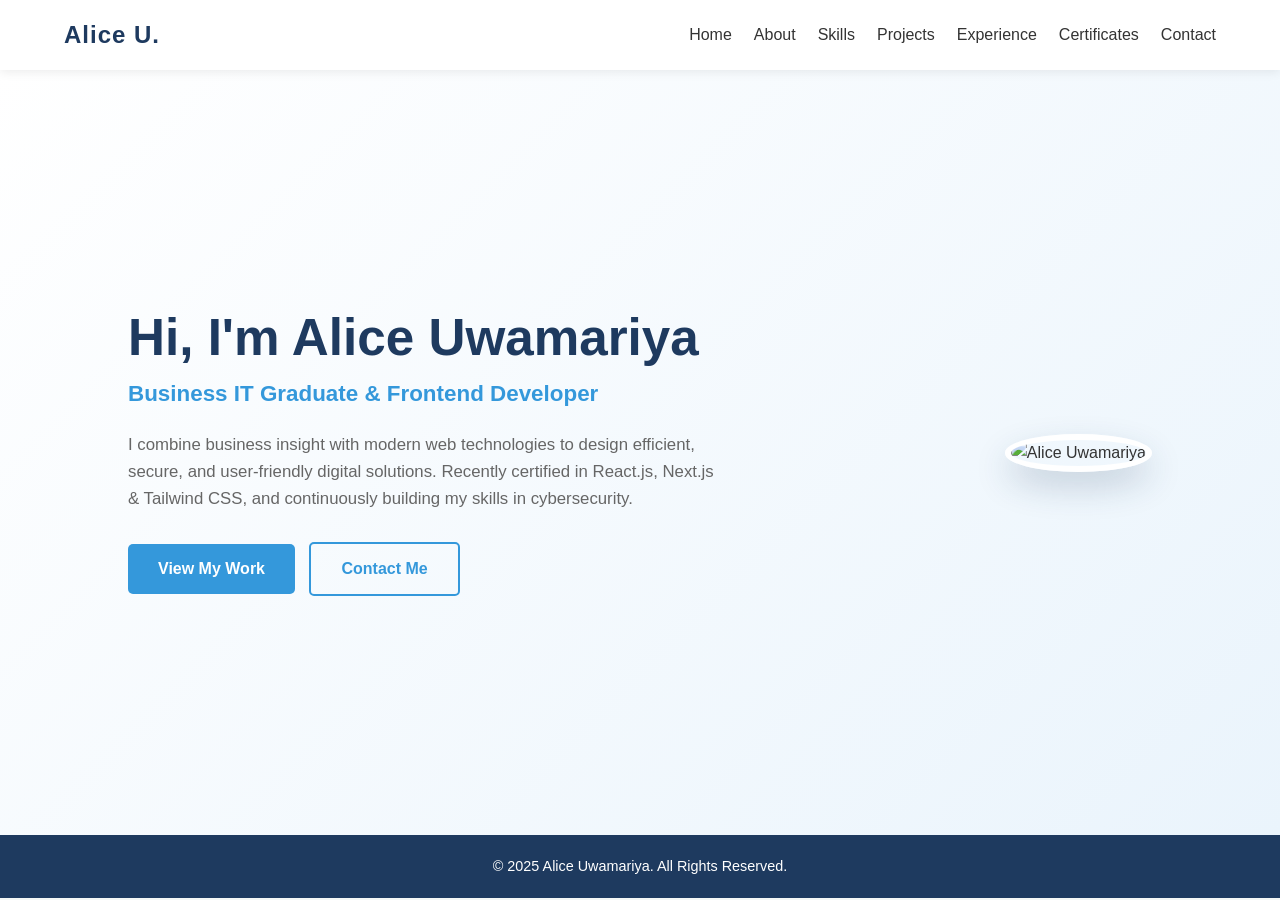
==== index.html @ c63d182c "Add files via upload" ====
<!DOCTYPE html>
<html lang="en">
<head>
    <meta charset="UTF-8">
    <meta name="viewport" content="width=device-width, initial-scale=1.0">
    <title>Alice Uwamariya | Home</title>
    <link rel="stylesheet" href="style.css">
    <style>
        #hero {
            display: flex;
            align-items: center;
            justify-content: space-between;
            gap: 40px;
            min-height: 85vh;
            background: linear-gradient(135deg, #ffffff 0%, #eaf4fc 100%);
        }
        .hero-text { max-width: 600px; }
        .hero-text h1 { font-size: 3.2rem; margin-bottom: 10px; line-height: 1.1; }
        .hero-text h2 {
            font-size: 1.4rem; color: var(--accent);
            margin-bottom: 20px; font-weight: 600;
        }
        .hero-text p { color: var(--muted); margin-bottom: 30px; font-size: 1.05rem; }
        .hero-image img {
            width: 320px; height: 320px; border-radius: 50%;
            object-fit: cover; border: 6px solid var(--white);
            box-shadow: 0 15px 35px rgba(30,58,95,0.2);
        }
        @media (max-width: 768px) {
            #hero { flex-direction: column-reverse; text-align: center; }
            .hero-text h1 { font-size: 2.3rem; }
            .hero-image img { width: 220px; height: 220px; margin-bottom: 20px; }
        }
    </style>
</head>
<body>

    <nav>
        <a href="index.html" class="logo">Alice U.</a>
        <ul>
            <li><a href="index.html">Home</a></li>
            <li><a href="about.html">About</a></li>
            <li><a href="skills.html">Skills</a></li>
            <li><a href="projects.html">Projects</a></li>
            <li><a href="experience.html">Experience</a></li>
            <li><a href="certificates.html">Certificates</a></li>
            <li><a href="contact.html">Contact</a></li>
        </ul>
    </nav>

    <section id="hero">
        <div class="hero-text">
            <h1>Hi, I'm Alice Uwamariya</h1>
            <h2>Business IT Graduate & Frontend Developer</h2>
            <p>
                I combine business insight with modern web technologies to design
                efficient, secure, and user-friendly digital solutions. Recently
                certified in React.js, Next.js & Tailwind CSS, and continuously
                building my skills in cybersecurity.
            </p>
            <a href="projects.html" class="btn">View My Work</a>
            <a href="contact.html" class="btn btn-outline" style="margin-left:10px;">Contact Me</a>
        </div>
        <div class="hero-image">
            <img src="images/alice-photo.jpg" alt="Alice Uwamariya">
        </div>
    </section>

    <footer>
        <p>&copy; 2025 Alice Uwamariya. All Rights Reserved.</p>
    </footer>

    <script src="js/script.js"></script>
</body>
</html>
---- style.css ----
/* ===== css/style.css ===== */
* {
    margin: 0;
    padding: 0;
    box-sizing: border-box;
    font-family: 'Segoe UI', Tahoma, Geneva, Verdana, sans-serif;
}

:root {
    --primary: #1e3a5f;
    --accent: #3498db;
    --accent-dark: #2980b9;
    --bg: #f4f7f6;
    --white: #ffffff;
    --text: #333;
    --muted: #666;
}

body {
    background: var(--bg);
    color: var(--text);
    line-height: 1.6;
}

/* ===== NAVBAR ===== */
nav {
    background: var(--white);
    padding: 1rem 5%;
    display: flex;
    justify-content: space-between;
    align-items: center;
    box-shadow: 0 2px 10px rgba(0,0,0,0.08);
    position: sticky;
    top: 0;
    z-index: 1000;
}

nav .logo {
    font-size: 1.5rem;
    font-weight: 800;
    color: var(--primary);
    text-decoration: none;
    letter-spacing: 1px;
}

nav ul {
    list-style: none;
    display: flex;
    gap: 22px;
}

nav ul li a {
    text-decoration: none;
    color: var(--text);
    font-weight: 500;
    transition: color 0.3s;
    padding-bottom: 4px;
}

nav ul li a:hover,
nav ul li a.active {
    color: var(--accent);
    border-bottom: 2px solid var(--accent);
}

/* ===== SECTIONS ===== */
section {
    padding: 80px 10%;
    min-height: calc(100vh - 140px);
}

h1, h2, h3 { color: var(--primary); }

h2.page-title {
    font-size: 2.5rem;
    text-align: center;
    margin-bottom: 50px;
    position: relative;
}

h2.page-title::after {
    content: '';
    display: block;
    width: 60px;
    height: 4px;
    background: var(--accent);
    margin: 15px auto 0;
    border-radius: 2px;
}

/* ===== BUTTON ===== */
.btn {
    display: inline-block;
    padding: 12px 30px;
    background: var(--accent);
    color: var(--white);
    text-decoration: none;
    border-radius: 5px;
    font-weight: 600;
    transition: background 0.3s, transform 0.3s;
}

.btn:hover {
    background: var(--accent-dark);
    transform: translateY(-2px);
}

.btn-outline {
    background: transparent;
    border: 2px solid var(--accent);
    color: var(--accent);
}

.btn-outline:hover {
    background: var(--accent);
    color: var(--white);
}

/* ===== FOOTER ===== */
footer {
    text-align: center;
    padding: 20px;
    background: var(--primary);
    color: var(--white);
    font-size: 0.9rem;
}

/* ===== UTILITIES ===== */
.container { max-width: 1100px; margin: 0 auto; }
.grid-2 { display: grid; grid-template-columns: repeat(auto-fit, minmax(300px, 1fr)); gap: 30px; }
.grid-3 { display: grid; grid-template-columns: repeat(auto-fit, minmax(280px, 1fr)); gap: 30px; }

/* ===== RESPONSIVE ===== */
@media (max-width: 768px) {
    nav { flex-direction: column; gap: 12px; }
    nav ul { flex-wrap: wrap; justify-content: center; gap: 12px; font-size: 0.9rem; }
    section { padding: 50px 6%; }
    h2.page-title { font-size: 2rem; }
}
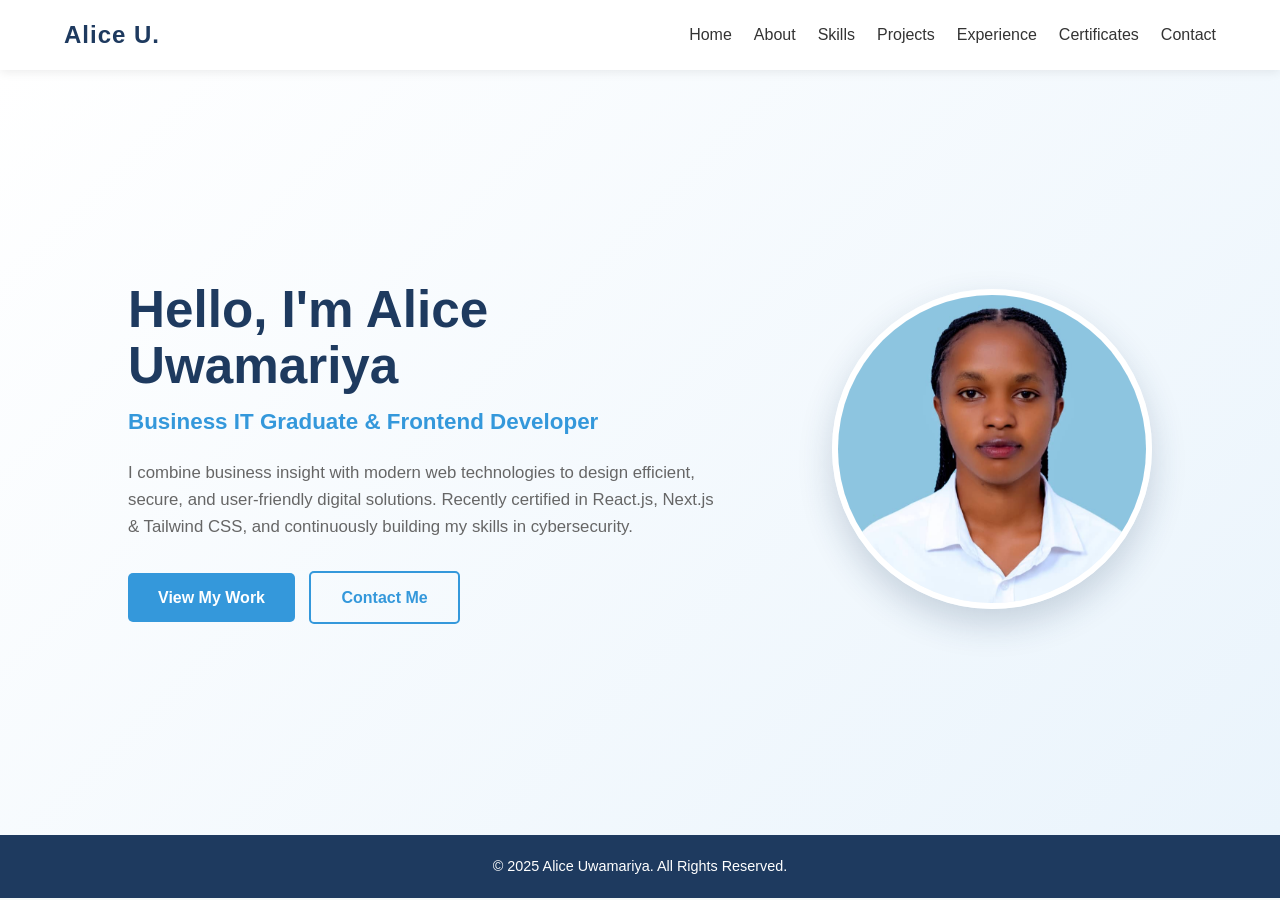
==== commit 30322bfc: "Modify hero section content and image Updated hero section text and image source." ====
--- a/index.html
+++ b/index.html
@@ -50,7 +50,7 @@
 
     <section id="hero">
         <div class="hero-text">
-            <h1>Hi, I'm Alice Uwamariya</h1>
+            <h1>Hello, I'm Alice Uwamariya</h1>
             <h2>Business IT Graduate & Frontend Developer</h2>
             <p>
                 I combine business insight with modern web technologies to design
@@ -62,7 +62,7 @@
             <a href="contact.html" class="btn btn-outline" style="margin-left:10px;">Contact Me</a>
         </div>
         <div class="hero-image">
-            <img src="images/alice-photo.jpg" alt="Alice Uwamariya">
+            <img src="Alice-photo.jpg" alt="Alice Uwamariya">
         </div>
     </section>
 
@@ -72,4 +72,4 @@
 
     <script src="js/script.js"></script>
 </body>
-</html>+</html>
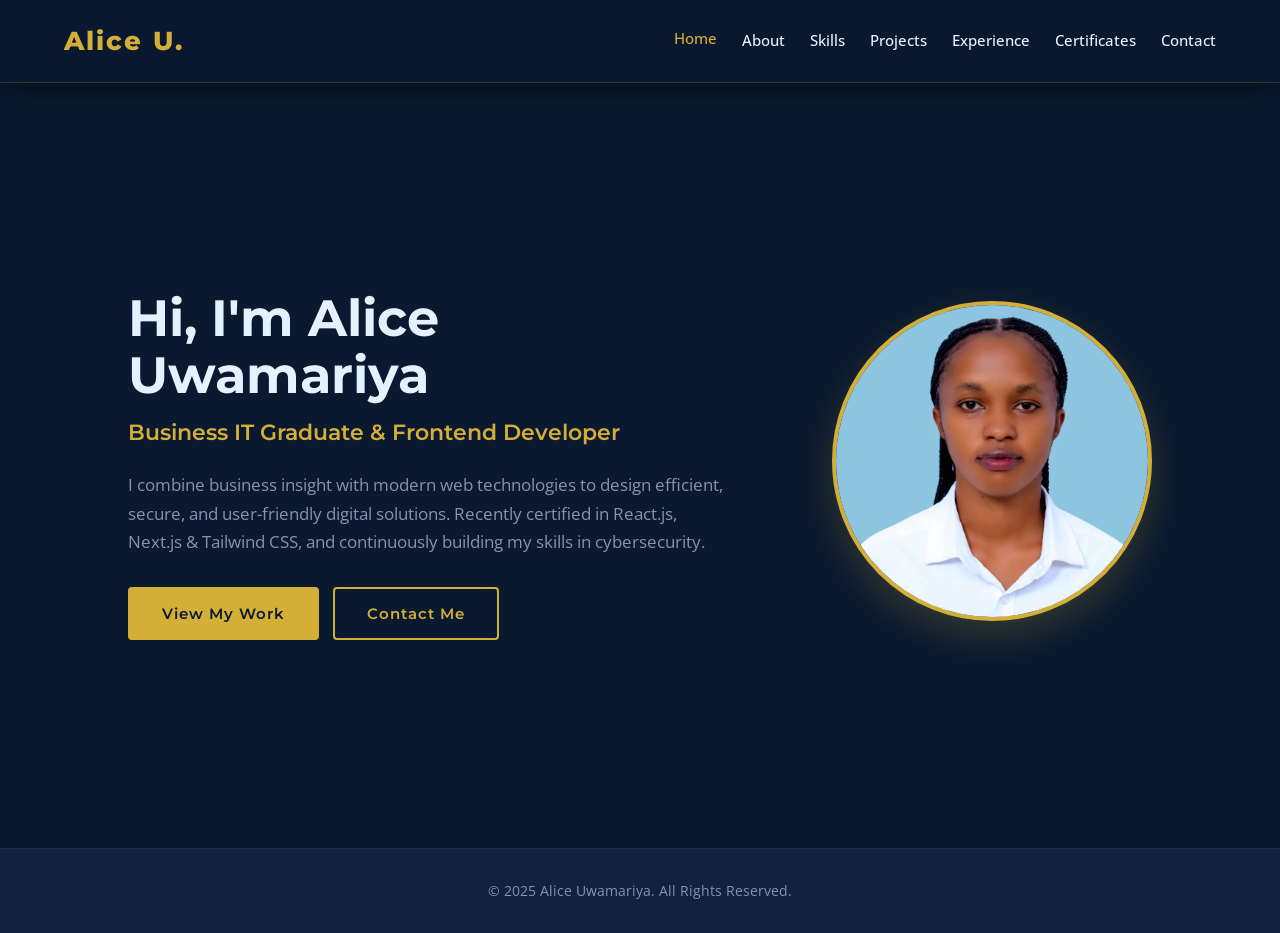
==== commit 34504141: "Refactor index.html for better styling and structure Updated hero section styling and improved acces" ====
--- a/index.html
+++ b/index.html
@@ -12,24 +12,24 @@
             justify-content: space-between;
             gap: 40px;
             min-height: 85vh;
-            background: linear-gradient(135deg, #ffffff 0%, #eaf4fc 100%);
         }
         .hero-text { max-width: 600px; }
         .hero-text h1 { font-size: 3.2rem; margin-bottom: 10px; line-height: 1.1; }
         .hero-text h2 {
-            font-size: 1.4rem; color: var(--accent);
+            font-size: 1.4rem; color: var(--gold-primary);
             margin-bottom: 20px; font-weight: 600;
         }
-        .hero-text p { color: var(--muted); margin-bottom: 30px; font-size: 1.05rem; }
+        .hero-text p { color: var(--text-muted); margin-bottom: 30px; font-size: 1.05rem; }
         .hero-image img {
             width: 320px; height: 320px; border-radius: 50%;
-            object-fit: cover; border: 6px solid var(--white);
-            box-shadow: 0 15px 35px rgba(30,58,95,0.2);
+            object-fit: cover; border: 4px solid var(--gold-primary);
+            box-shadow: 0 15px 35px rgba(212, 175, 55, 0.2);
         }
-        @media (max-width: 768px) {
-            #hero { flex-direction: column-reverse; text-align: center; }
+        @media (max-width: 900px) {
+            #hero { flex-direction: column-reverse; text-align: center; padding-top: 20px; }
             .hero-text h1 { font-size: 2.3rem; }
             .hero-image img { width: 220px; height: 220px; margin-bottom: 20px; }
+            .hero-text .btn { display: block; width: 100%; margin: 10px 0 !important; }
         }
     </style>
 </head>
@@ -38,7 +38,7 @@
     <nav>
         <a href="index.html" class="logo">Alice U.</a>
         <ul>
-            <li><a href="index.html">Home</a></li>
+            <li><a href="index.html" class="active">Home</a></li>
             <li><a href="about.html">About</a></li>
             <li><a href="skills.html">Skills</a></li>
             <li><a href="projects.html">Projects</a></li>
@@ -50,7 +50,7 @@
 
     <section id="hero">
         <div class="hero-text">
-            <h1>Hello, I'm Alice Uwamariya</h1>
+            <h1>Hi, I'm Alice Uwamariya</h1>
             <h2>Business IT Graduate & Frontend Developer</h2>
             <p>
                 I combine business insight with modern web technologies to design
@@ -58,10 +58,11 @@
                 certified in React.js, Next.js & Tailwind CSS, and continuously
                 building my skills in cybersecurity.
             </p>
-            <a href="projects.html" class="btn">View My Work</a>
-            <a href="contact.html" class="btn btn-outline" style="margin-left:10px;">Contact Me</a>
+            <a href="projects.html" class="btn btn-solid">View My Work</a>
+            <a href="contact.html" class="btn" style="margin-left:10px;">Contact Me</a>
         </div>
         <div class="hero-image">
+            <!-- Make sure your file is exactly named this -->
             <img src="Alice-photo.jpg" alt="Alice Uwamariya">
         </div>
     </section>
@@ -70,6 +71,6 @@
         <p>&copy; 2025 Alice Uwamariya. All Rights Reserved.</p>
     </footer>
 
-    <script src="js/script.js"></script>
+    <script src="script.js"></script>
 </body>
 </html>
--- a/style.css
+++ b/style.css
@@ -1,139 +1,258 @@
-/* ===== css/style.css ===== */
+/* =========================================
+   ALICE UWAMARIYA - PREMIUM PORTFOLIO
+   Theme: Dark Navy & Gold | Fully Responsive
+========================================= */
+
+@import url('https://fonts.googleapis.com/css2?family=Montserrat:wght@400;600;700;800&family=Open+Sans:wght@400;500;600&display=swap');
+
 * {
     margin: 0;
     padding: 0;
     box-sizing: border-box;
-    font-family: 'Segoe UI', Tahoma, Geneva, Verdana, sans-serif;
 }
 
 :root {
-    --primary: #1e3a5f;
-    --accent: #3498db;
-    --accent-dark: #2980b9;
-    --bg: #f4f7f6;
-    --white: #ffffff;
-    --text: #333;
-    --muted: #666;
+    --navy-dark: #0A192F;      /* Deepest background */
+    --navy-light: #112240;     /* Card backgrounds */
+    --navy-medium: #1E3A5F;    /* Hover states */
+    --gold-primary: #D4AF37;   /* Main gold accent */
+    --gold-light: #F4D03F;     /* Hover gold */
+    --text-main: #E6F1FF;      /* Bright white/blue text */
+    --text-muted: #8892B0;     /* Dimmed text */
+    --font-heading: 'Montserrat', sans-serif;
+    --font-body: 'Open Sans', sans-serif;
 }
 
 body {
-    background: var(--bg);
-    color: var(--text);
-    line-height: 1.6;
-}
-
-/* ===== NAVBAR ===== */
+    background-color: var(--navy-dark);
+    color: var(--text-main);
+    font-family: var(--font-body);
+    line-height: 1.7;
+    overflow-x: hidden;
+}
+
+/* ===== TYPOGRAPHY ===== */
+h1, h2, h3, h4 {
+    font-family: var(--font-heading);
+    color: var(--text-main);
+    font-weight: 700;
+}
+
+h2.page-title {
+    font-size: 2.8rem;
+    text-align: center;
+    margin-bottom: 60px;
+    position: relative;
+    letter-spacing: 1px;
+}
+
+h2.page-title::after {
+    content: '';
+    display: block;
+    width: 80px;
+    height: 4px;
+    background: linear-gradient(90deg, transparent, var(--gold-primary), transparent);
+    margin: 15px auto 0;
+    border-radius: 2px;
+}
+
+/* ===== NAVIGATION ===== */
 nav {
-    background: var(--white);
-    padding: 1rem 5%;
+    background-color: rgba(10, 25, 47, 0.85);
+    backdrop-filter: blur(10px);
+    -webkit-backdrop-filter: blur(10px);
+    padding: 1.2rem 5%;
     display: flex;
     justify-content: space-between;
     align-items: center;
-    box-shadow: 0 2px 10px rgba(0,0,0,0.08);
+    box-shadow: 0 4px 30px rgba(0, 0, 0, 0.5);
     position: sticky;
     top: 0;
     z-index: 1000;
+    border-bottom: 1px solid rgba(212, 175, 55, 0.2);
 }
 
 nav .logo {
-    font-size: 1.5rem;
+    font-family: var(--font-heading);
+    font-size: 1.6rem;
     font-weight: 800;
-    color: var(--primary);
+    color: var(--gold-primary);
     text-decoration: none;
-    letter-spacing: 1px;
-}
+    letter-spacing: 2px;
+    transition: color 0.3s;
+}
+
+nav .logo:hover { color: var(--gold-light); }
 
 nav ul {
     list-style: none;
     display: flex;
-    gap: 22px;
+    gap: 25px;
 }
 
 nav ul li a {
     text-decoration: none;
-    color: var(--text);
+    color: var(--text-main);
     font-weight: 500;
-    transition: color 0.3s;
-    padding-bottom: 4px;
+    font-size: 0.95rem;
+    transition: color 0.3s, transform 0.3s;
+    display: inline-block;
 }
 
 nav ul li a:hover,
 nav ul li a.active {
-    color: var(--accent);
-    border-bottom: 2px solid var(--accent);
+    color: var(--gold-primary);
+    transform: translateY(-2px);
 }
 
 /* ===== SECTIONS ===== */
 section {
-    padding: 80px 10%;
-    min-height: calc(100vh - 140px);
-}
-
-h1, h2, h3 { color: var(--primary); }
-
-h2.page-title {
-    font-size: 2.5rem;
-    text-align: center;
-    margin-bottom: 50px;
-    position: relative;
-}
-
-h2.page-title::after {
-    content: '';
-    display: block;
-    width: 60px;
-    height: 4px;
-    background: var(--accent);
-    margin: 15px auto 0;
-    border-radius: 2px;
-}
-
-/* ===== BUTTON ===== */
+    padding: 100px 10%;
+    min-height: calc(100vh - 150px);
+    animation: fadeIn 1s ease-out;
+}
+
+@keyframes fadeIn {
+    from { opacity: 0; transform: translateY(20px); }
+    to { opacity: 1; transform: translateY(0); }
+}
+
+.container { max-width: 1100px; margin: 0 auto; }
+.grid-2 { display: grid; grid-template-columns: repeat(auto-fit, minmax(320px, 1fr)); gap: 40px; }
+.grid-3 { display: grid; grid-template-columns: repeat(auto-fit, minmax(280px, 1fr)); gap: 35px; }
+
+/* ===== BUTTONS ===== */
 .btn {
     display: inline-block;
-    padding: 12px 30px;
-    background: var(--accent);
-    color: var(--white);
+    padding: 12px 32px;
+    background: transparent;
+    color: var(--gold-primary);
+    border: 2px solid var(--gold-primary);
     text-decoration: none;
-    border-radius: 5px;
+    border-radius: 4px;
+    font-family: var(--font-heading);
     font-weight: 600;
-    transition: background 0.3s, transform 0.3s;
+    font-size: 0.95rem;
+    letter-spacing: 1px;
+    transition: all 0.3s ease;
+    cursor: pointer;
 }
 
 .btn:hover {
-    background: var(--accent-dark);
-    transform: translateY(-2px);
-}
-
-.btn-outline {
-    background: transparent;
-    border: 2px solid var(--accent);
-    color: var(--accent);
-}
-
-.btn-outline:hover {
-    background: var(--accent);
-    color: var(--white);
+    background: rgba(212, 175, 55, 0.1);
+    transform: translateY(-3px);
+    box-shadow: 0 10px 20px -10px var(--gold-primary);
+}
+
+.btn-solid {
+    background: var(--gold-primary);
+    color: var(--navy-dark);
+}
+
+.btn-solid:hover {
+    background: var(--gold-light);
+    color: var(--navy-dark);
+}
+
+/* ===== CARDS ===== */
+.card {
+    background-color: var(--navy-light);
+    padding: 35px;
+    border-radius: 8px;
+    border: 1px solid rgba(255, 255, 255, 0.05);
+    transition: transform 0.3s ease, box-shadow 0.3s ease, border-color 0.3s;
+    position: relative;
+    overflow: hidden;
+}
+
+.card::before {
+    content: '';
+    position: absolute;
+    top: 0;
+    left: 0;
+    width: 100%;
+    height: 3px;
+    background: var(--gold-primary);
+    transform: scaleX(0);
+    transform-origin: left;
+    transition: transform 0.4s ease;
+}
+
+.card:hover {
+    transform: translateY(-8px);
+    box-shadow: 0 20px 40px rgba(0, 0, 0, 0.4);
+    border-color: rgba(212, 175, 55, 0.3);
+}
+
+.card:hover::before { transform: scaleX(1); }
+
+.card h3 {
+    color: var(--gold-primary);
+    margin-bottom: 20px;
+    font-size: 1.3rem;
 }
 
 /* ===== FOOTER ===== */
 footer {
     text-align: center;
-    padding: 20px;
-    background: var(--primary);
-    color: var(--white);
+    padding: 30px;
+    background-color: var(--navy-light);
+    color: var(--text-muted);
     font-size: 0.9rem;
-}
-
-/* ===== UTILITIES ===== */
-.container { max-width: 1100px; margin: 0 auto; }
-.grid-2 { display: grid; grid-template-columns: repeat(auto-fit, minmax(300px, 1fr)); gap: 30px; }
-.grid-3 { display: grid; grid-template-columns: repeat(auto-fit, minmax(280px, 1fr)); gap: 30px; }
-
-/* ===== RESPONSIVE ===== */
-@media (max-width: 768px) {
-    nav { flex-direction: column; gap: 12px; }
-    nav ul { flex-wrap: wrap; justify-content: center; gap: 12px; font-size: 0.9rem; }
-    section { padding: 50px 6%; }
-    h2.page-title { font-size: 2rem; }
-}+    border-top: 1px solid rgba(255, 255, 255, 0.05);
+}
+
+/* =========================================
+   MOBILE & TABLET RESPONSIVENESS
+========================================= */
+
+@media (max-width: 900px) {
+    nav {
+        flex-direction: column;
+        padding: 1rem;
+        gap: 15px;
+    }
+    
+    nav ul {
+        flex-wrap: wrap;
+        justify-content: center;
+        gap: 15px;
+    }
+
+    section {
+        padding: 60px 5%;
+        min-height: auto;
+    }
+
+    h2.page-title {
+        font-size: 2rem;
+    }
+
+    /* About Page */
+    .about-wrap {
+        grid-template-columns: 1fr !important;
+        text-align: center;
+        gap: 30px;
+    }
+    
+    .about-wrap img {
+        max-width: 250px;
+        margin: 0 auto;
+    }
+
+    .edu-item { text-align: left; }
+
+    /* Experience Page */
+    .timeline { padding-left: 20px; }
+    .timeline::before { left: 0; }
+    .timeline-item { padding: 20px; }
+    .timeline-item::before { left: -29px; width: 14px; height: 14px; }
+    
+    /* Contact Page */
+    .contact-grid {
+        grid-template-columns: 1fr;
+    }
+    .reference-box {
+        padding: 20px;
+    }
+}
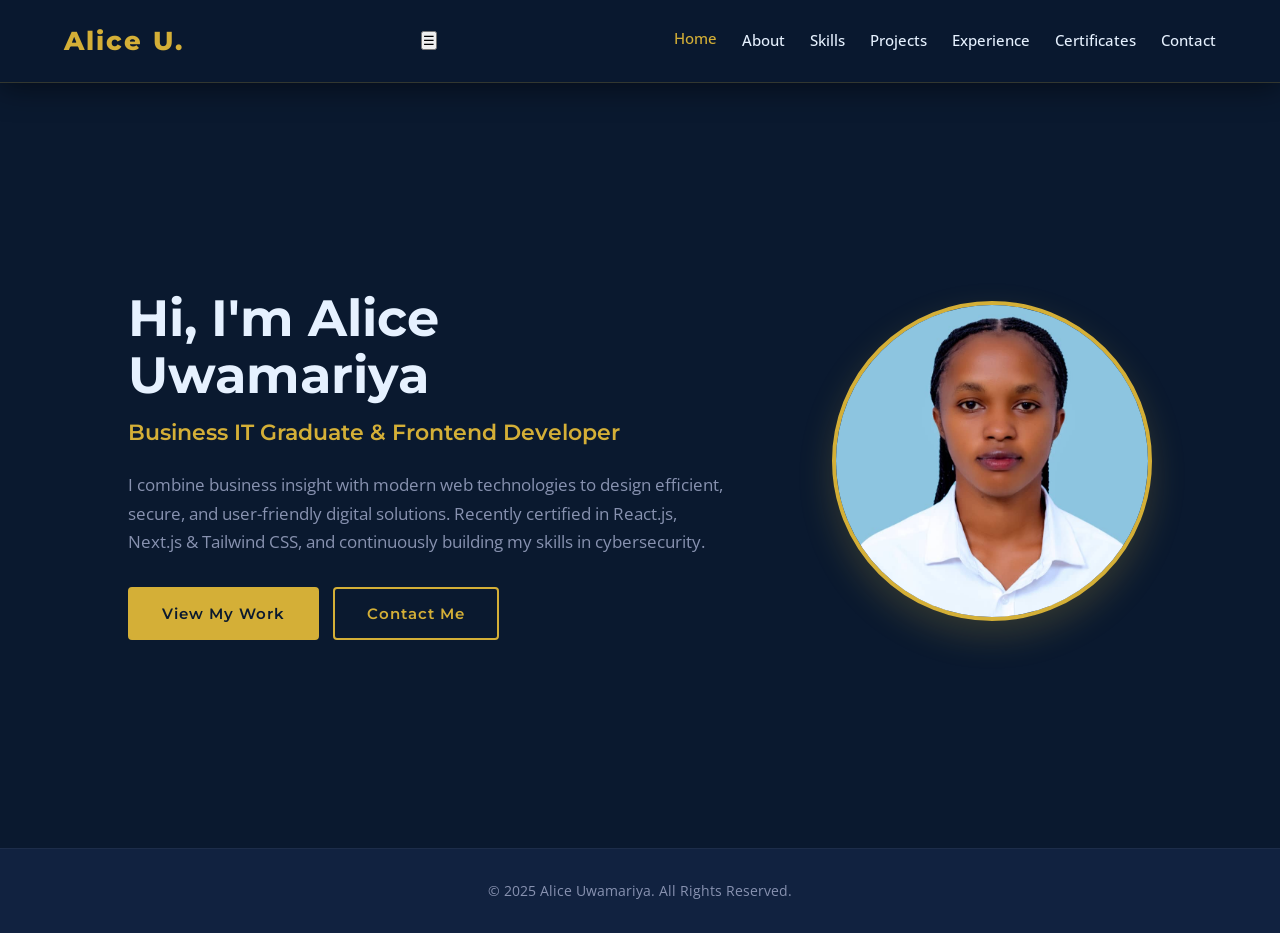
==== commit 60b3df18: "Add menu toggle button in navigation Added a menu toggle button for mobile navigation." ====
--- a/index.html
+++ b/index.html
@@ -25,9 +25,10 @@
             object-fit: cover; border: 4px solid var(--gold-primary);
             box-shadow: 0 15px 35px rgba(212, 175, 55, 0.2);
         }
-        @media (max-width: 900px) {
+                @media (max-width: 900px) {
             #hero { flex-direction: column-reverse; text-align: center; padding-top: 20px; }
-            .hero-text h1 { font-size: 2.3rem; }
+            .hero-text h1 { font-size: 1.8rem; } /* UPDATED */
+            .hero-text h2 { font-size: 1.1rem; } /* UPDATED */
             .hero-image img { width: 220px; height: 220px; margin-bottom: 20px; }
             .hero-text .btn { display: block; width: 100%; margin: 10px 0 !important; }
         }
@@ -35,8 +36,9 @@
 </head>
 <body>
 
-    <nav>
+      <nav>
         <a href="index.html" class="logo">Alice U.</a>
+        <button class="menu-toggle">☰</button>  <!-- ADD THIS LINE -->
         <ul>
             <li><a href="index.html" class="active">Home</a></li>
             <li><a href="about.html">About</a></li>
--- a/style.css
+++ b/style.css
@@ -203,43 +203,54 @@
 }
 
 /* =========================================
-   MOBILE & TABLET RESPONSIVENESS
+   MOBILE & TABLET RESPONSIVENESS (HAMBURGER)
 ========================================= */
-
 @media (max-width: 900px) {
+    /* Make navbar a row so Logo and Button sit side-by-side */
     nav {
+        flex-direction: row;
+        justify-content: space-between;
+        padding: 1rem 5%;
+    }
+
+    /* Style the Hamburger Button */
+    .menu-toggle {
+        display: block;
+        font-size: 1.8rem;
+        color: var(--gold-primary);
+        background: none;
+        border: none;
+        cursor: pointer;
+    }
+
+    /* Hide the menu by default on mobile */
+    nav ul {
+        display: none;
         flex-direction: column;
-        padding: 1rem;
-        gap: 15px;
-    }
-    
-    nav ul {
-        flex-wrap: wrap;
-        justify-content: center;
-        gap: 15px;
-    }
-
-    section {
-        padding: 60px 5%;
-        min-height: auto;
-    }
-
-    h2.page-title {
-        font-size: 2rem;
-    }
+        width: 100%;
+        text-align: center;
+        background-color: var(--navy-light);
+        position: absolute;
+        top: 100%;
+        left: 0;
+        padding: 20px 0;
+        box-shadow: 0 10px 15px rgba(0,0,0,0.5);
+    }
+
+    /* This class will be added by JavaScript to show the menu */
+    nav ul.show {
+        display: flex;
+    }
+
+    nav ul li { margin: 10px 0; }
+    nav ul li a { font-size: 1.1rem; }
+
+    section { padding: 60px 5%; min-height: auto; }
+    h2.page-title { font-size: 2rem; }
 
     /* About Page */
-    .about-wrap {
-        grid-template-columns: 1fr !important;
-        text-align: center;
-        gap: 30px;
-    }
-    
-    .about-wrap img {
-        max-width: 250px;
-        margin: 0 auto;
-    }
-
+    .about-wrap { grid-template-columns: 1fr !important; text-align: center; gap: 30px; }
+    .about-wrap img { max-width: 250px; margin: 0 auto; }
     .edu-item { text-align: left; }
 
     /* Experience Page */
@@ -249,10 +260,6 @@
     .timeline-item::before { left: -29px; width: 14px; height: 14px; }
     
     /* Contact Page */
-    .contact-grid {
-        grid-template-columns: 1fr;
-    }
-    .reference-box {
-        padding: 20px;
-    }
-}
+    .contact-grid { grid-template-columns: 1fr; }
+    .reference-box { padding: 20px; }
+}
